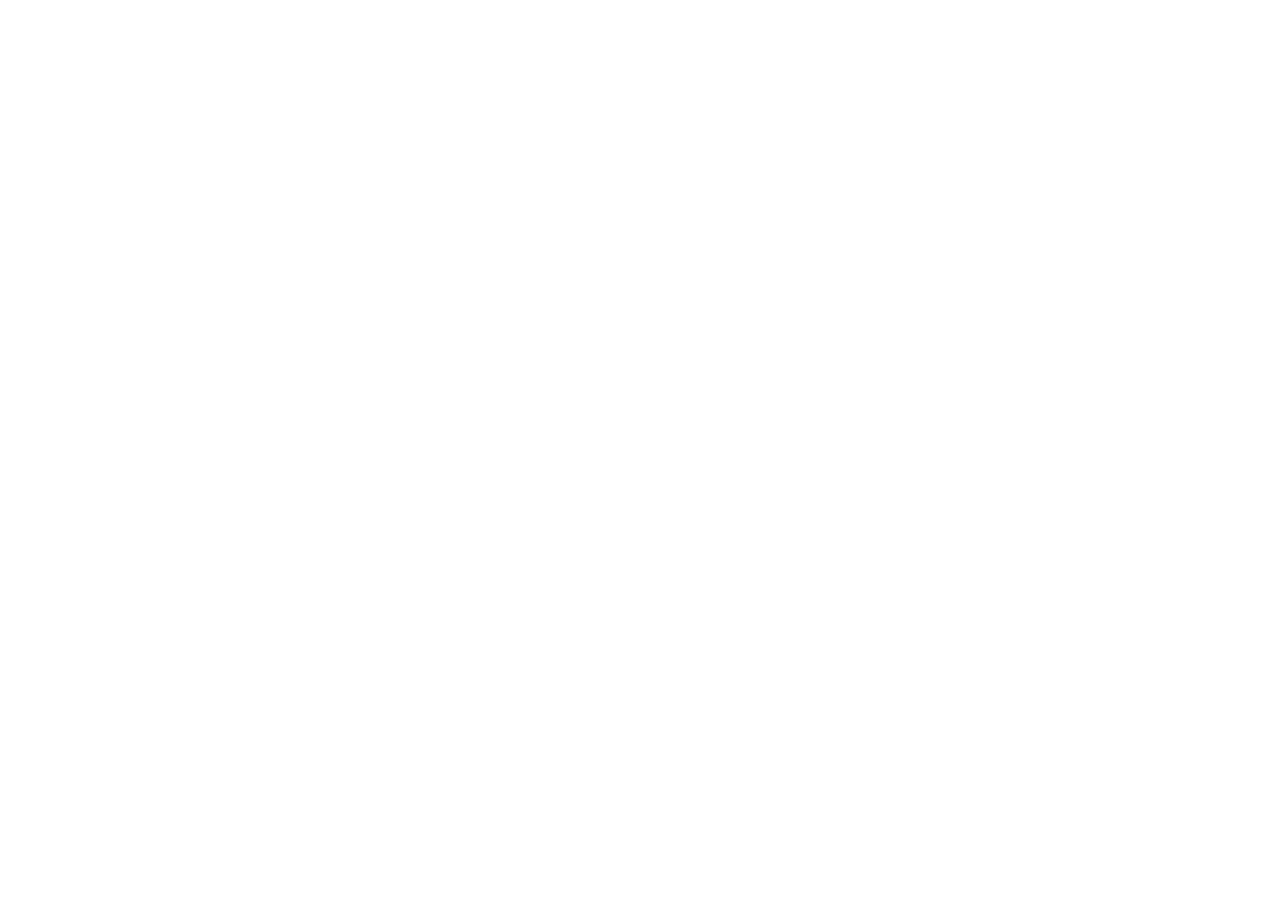
==== index.html @ 9342d943 "first commit" ====
<!DOCTYPE html>
<html lang="en">
<head>
  <meta charset="UTF-8">
  <meta name="viewport" content="width=device-width, initial-scale=1.0">
  <title>My first real website</title>
</head>
<body>
  
</body>
</html>
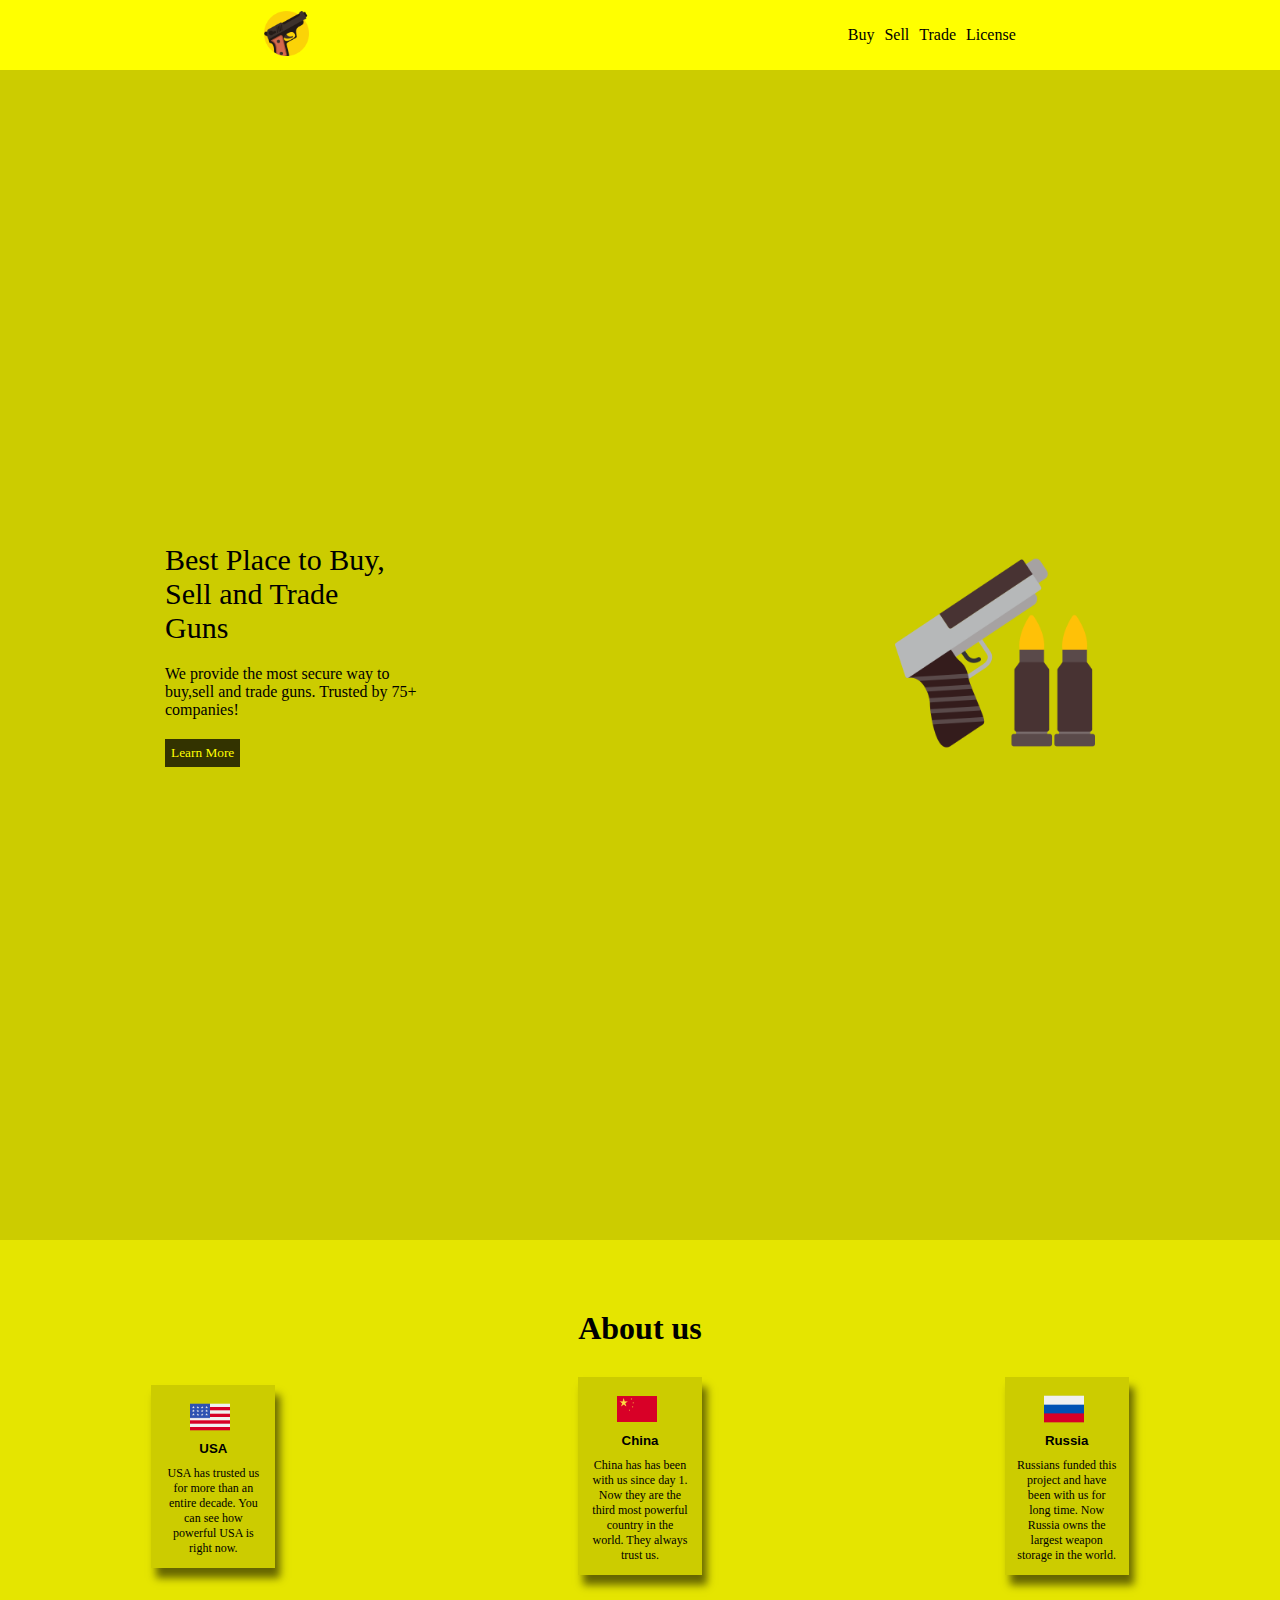
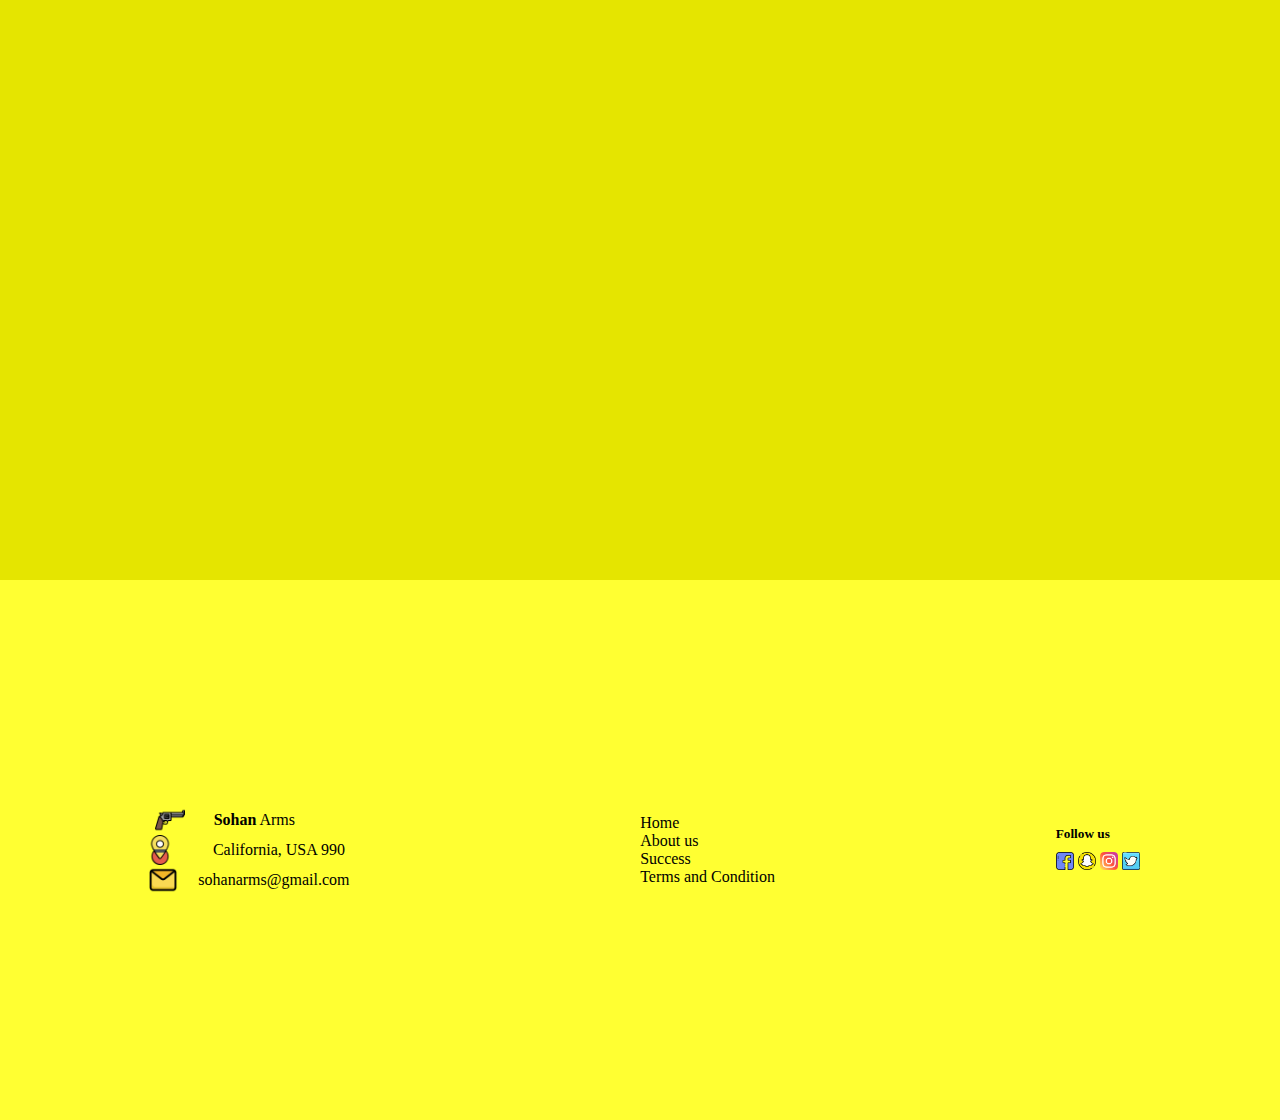
==== commit 589a9d14: "final" ====
--- a/index.html
+++ b/index.html
@@ -4,8 +4,94 @@
   <meta charset="UTF-8">
   <meta name="viewport" content="width=device-width, initial-scale=1.0">
   <title>My first real website</title>
+  <link rel="stylesheet" href="style.css">
 </head>
 <body>
-  
+   <header>
+       <div class="nav">
+        <div class="logo">
+            <img src="handgun.png" alt="" width="45px">
+        </div>
+        <div class="links">
+            
+              <li>Buy</li>
+              <li>Sell</li>
+              <li>Trade</li>
+              <li>License</li>
+            
+        </div>
+       </div>
+   </header>
+
+   <main>
+    <div class="middle">
+      <div class="message">
+          <h3 id="branding">
+            Best Place to Buy, Sell and Trade Guns
+          </h3>
+          <p id="brand-m">We provide the most secure way to buy,sell and trade guns. Trusted by 75+ companies!</p>
+          <button id="learn">Learn More</button>
+      </div>
+      <div class="image-photo">
+            <img src="bullet.png" alt="" width="200px">
+      </div>
+    </div>
+   </main>
+    <div class="about-us">
+      <h1>About us</h1>
+      <div class="stack">
+        <div class="card">
+          <img src="usa.png" alt="" width="40px" class="flag">
+          <h5 class="last-header">USA</h5>
+          <p class="card-p">USA has trusted us for more than an entire decade. You can see how powerful USA is right now.</p>
+        </div>
+        <div class="card">
+          <img src="china.png" alt="" width="40px" class="flag">
+          <h5 class="last-header">China</h5>
+          <p class="card-p">China has has been with us since day 1. Now they are the third most powerful country in the world. They always trust us.</p>
+        </div>
+        <div class="card">
+          <img src="russia.png" alt="" width="40px" class="flag">
+          <h5 class="last-header">Russia</h5>
+          <p class="card-p">Russians funded this project and have been with us for long time. Now Russia owns the largest weapon storage in the world.</p>
+        </div>
+
+
+      </div>
+    </div>
+   
+   <footer>
+      <div class="last-part">
+        <div class="left">
+            <div class="bit">
+              <img src="revolver.png" alt="" width="30px" >
+              <p style="margin-right: 40px;"><b>Sohan</b> Arms</p>
+            </div>
+            <div class="bit" >
+              <img src="location.png" alt="" width="30px" style="margin-right: 29px;">
+              <p >California, USA 990</p>
+            </div>
+            <div class="bit">
+              <img src="mail.png" alt="" width="30px" style="margin-left: 8px;">
+              <p style="padding-left: 20px;">sohanarms@gmail.com</p>
+            </div>
+        </div>
+        <div class="mid" style="list-style: none;">
+             <li>Home</li>
+             <li>About us</li>
+             <li>Success</li>
+             <li>Terms and Condition</li>
+        </div>
+         <div class="right">
+             <h5>Follow us</h5>
+             <div class="last-logos">
+               <img src="facebook.png" alt="" width="18px">
+               <img src="snapchat.png" alt="" width="18px">
+               <img src="instagram.png" alt="" width="18px">
+               <img src="twitter.png" alt="" width="18px">
+             </div>
+         </div>
+      </div>
+   </footer>
 </body>
 </html>--- a/style.css
+++ b/style.css
@@ -0,0 +1,114 @@
+*{
+  margin: 0;
+  padding: 0;
+}
+
+.nav{
+  display: flex;
+  justify-content: space-around;
+  align-items: center;
+  background-color: yellow;
+  height: 70px;
+}
+li{
+  list-style: none;
+  margin-left: 10px;
+}
+.links{
+  display: flex;
+  justify-content: space-around;
+  font-family:fantasy;
+}
+.middle{
+  height: 130vh;
+  display: flex;
+  justify-content: space-around;
+  align-items: center;
+  background-color: #cccc00;
+}
+
+.message{
+  width: 400px;
+  /* border: 1px solid black; */
+  
+}
+#branding{
+  width: 220px;
+  margin-bottom: 20px;
+  font-size: 30px;
+  font-family: fantasy;
+  font-weight: 100;
+}
+#brand-m{
+  margin-bottom: 20px;
+  width: 270px;
+}
+#learn{
+  padding: 6px;
+  font-family: 'Times New Roman', Times, serif;
+  border: none;
+  background-color: #333300;
+  color: yellow;
+  font-size: 30;
+}
+.image-photo{
+  margin-right: 20px;
+  /* border: 1px solid coral; */
+}
+h1{
+  text-align: center;
+  margin-bottom: 30px;
+  margin-top: 30px;
+}
+.about-us{
+  border: none;
+  background-color: #e5e500;
+  height: 100vh;
+  padding-top: 40px;
+  
+}
+.card{
+  width: 100px;
+  /* border: 2px solid coral; */
+  border: none;
+  box-shadow: 5px 10px 8px #666600;
+  padding: 12px;
+  background-color:#cccc00;
+}
+.card-p{
+  font-size: 12px;
+  /* width: 60px; */
+  text-align: center;
+}
+.last-header{
+  text-align: center;
+  font-family: Arial, Helvetica, sans-serif;
+  
+}
+.flag{
+  margin-left: 27px;
+}
+.stack{
+  display: flex;
+  justify-content: space-around;
+  align-items: center;
+}
+
+.bit{
+  display: flex;
+  justify-content: space-around;
+  align-items: center;
+}
+
+.last-part{
+  border: none;
+  display: flex;
+  justify-content: space-around;
+  align-items: center;
+  height: 60vh;
+  background-color: #ffff32;
+
+}
+h5{
+  padding-bottom: 10px;
+}